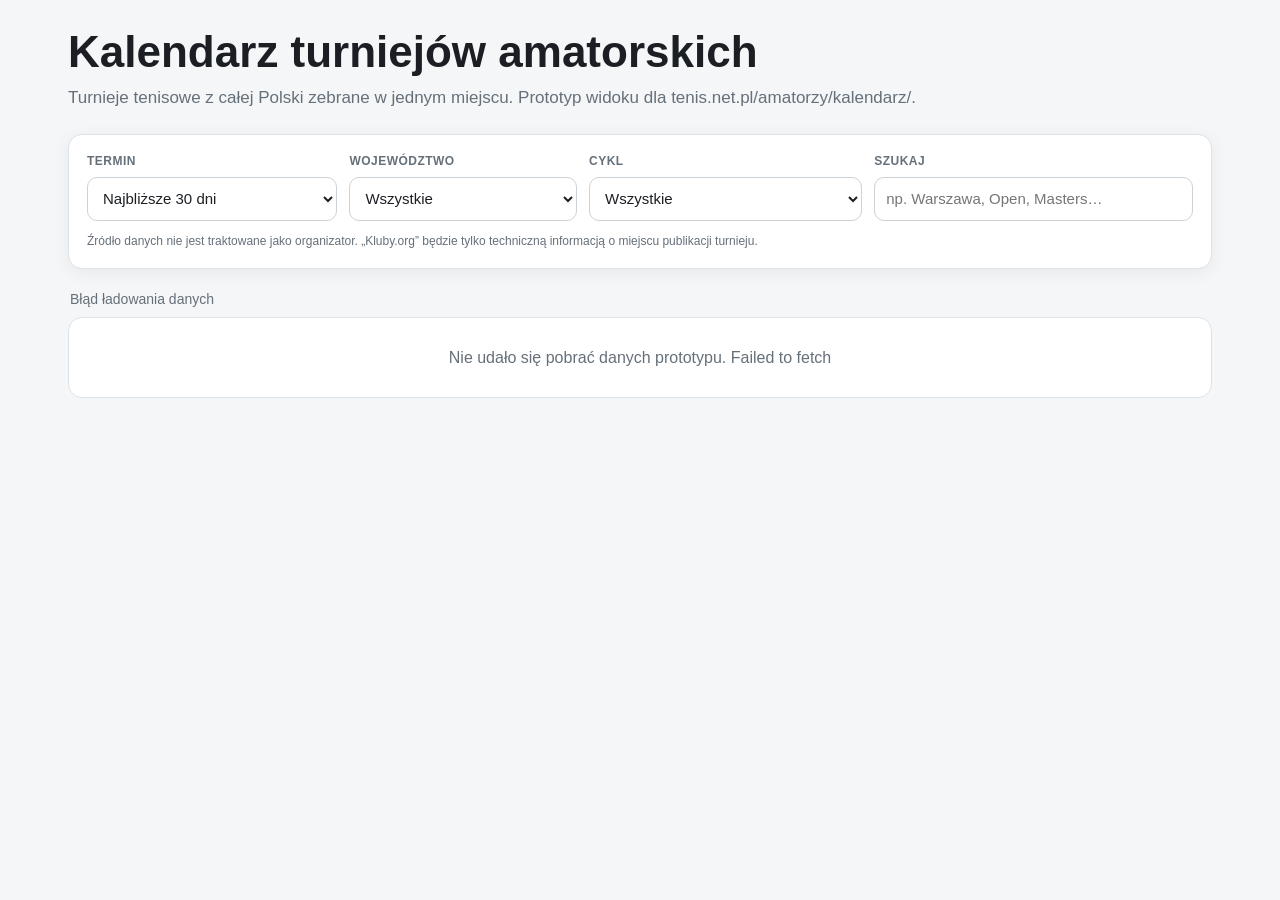
==== docs/index.html @ 8a34f580 "Dodaj pierwszy prototyp kalendarza" ====
<!doctype html>
<html lang="pl">
<head>
  <meta charset="utf-8">
  <meta name="viewport" content="width=device-width, initial-scale=1">
  <title>Kalendarz turniejów amatorskich — prototyp Tenis NET</title>
  <style>
    :root{
      --bg:#f5f6f7;--card:#fff;--text:#1b1f23;--muted:#66707a;--line:#dde2e6;
      --accent:#b51f2a;--accent-dark:#8e1720;--soft:#f7ecee;--ok:#1f7a43;
      --radius:14px;--shadow:0 4px 18px rgba(0,0,0,.06)
    }
    *{box-sizing:border-box}
    body{margin:0;background:var(--bg);color:var(--text);font:16px/1.45 Arial,Helvetica,sans-serif}
    .wrap{max-width:1180px;margin:0 auto;padding:28px 18px 60px}
    h1{font-size:clamp(28px,4vw,44px);line-height:1.08;margin:0 0 10px}
    .lead{color:var(--muted);font-size:17px;margin:0 0 24px}
    .panel{background:var(--card);border:1px solid var(--line);border-radius:var(--radius);box-shadow:var(--shadow);padding:18px;margin-bottom:20px}
    .filters{display:grid;grid-template-columns:1.1fr 1fr 1.2fr 1.4fr;gap:12px}
    label{display:block;font-size:12px;font-weight:700;text-transform:uppercase;letter-spacing:.04em;color:var(--muted);margin-bottom:6px}
    select,input{width:100%;min-height:44px;border:1px solid #cbd2d8;border-radius:10px;padding:9px 11px;background:white;color:var(--text);font-size:15px}
    .summary{display:flex;justify-content:space-between;gap:12px;align-items:center;margin:14px 2px 8px;color:var(--muted);font-size:14px}
    .summary strong{color:var(--text)}
    .list{display:grid;gap:12px}
    .event{display:grid;grid-template-columns:132px 1fr auto;gap:18px;align-items:center;background:var(--card);border:1px solid var(--line);border-radius:var(--radius);padding:16px 18px;box-shadow:var(--shadow)}
    .datebox{border-right:1px solid var(--line);padding-right:16px}
    .day{font-size:26px;font-weight:800;line-height:1.05}
    .month{font-size:13px;text-transform:uppercase;color:var(--muted);font-weight:700;margin-top:4px}
    .range{font-size:12px;color:var(--muted);margin-top:5px}
    .event h2{font-size:19px;line-height:1.25;margin:0 0 6px}
    .place{font-weight:700;margin-bottom:8px}
    .place span{font-weight:400;color:var(--muted)}
    .meta{display:flex;flex-wrap:wrap;gap:6px;margin-top:7px}
    .pill{font-size:12px;border:1px solid var(--line);background:#fafafa;padding:5px 8px;border-radius:999px}
    .cycle{background:var(--soft);border-color:#ebcbd0;color:var(--accent-dark);font-weight:700}
    .source{font-size:11px;color:#7c8791;margin-top:10px}
    .btn{display:inline-flex;align-items:center;justify-content:center;min-width:112px;min-height:42px;padding:8px 13px;border-radius:10px;background:var(--accent);color:#fff;text-decoration:none;font-weight:700;font-size:14px}
    .btn:hover{background:var(--accent-dark)}
    .empty,.error{background:var(--card);border:1px solid var(--line);border-radius:var(--radius);padding:28px;text-align:center;color:var(--muted)}
    .loading{padding:34px;text-align:center;color:var(--muted)}
    .note{font-size:12px;color:var(--muted);margin-top:12px}
    .warning{color:#9a5c00}
    @media(max-width:850px){
      .filters{grid-template-columns:1fr 1fr}
      .event{grid-template-columns:100px 1fr}.event .actions{grid-column:2}.datebox{align-self:start}
    }
    @media(max-width:560px){
      .wrap{padding:20px 12px 40px}.filters{grid-template-columns:1fr}.panel{padding:14px}
      .event{grid-template-columns:1fr;gap:10px;padding:15px}.datebox{border-right:0;border-bottom:1px solid var(--line);padding:0 0 10px;display:flex;align-items:baseline;gap:8px}.day{font-size:23px}.month{margin:0}.range{margin-left:auto}.event .actions{grid-column:1}.btn{width:100%}
      .summary{align-items:flex-start;flex-direction:column}
    }
  </style>
</head>
<body>
  <main class="wrap">
    <h1>Kalendarz turniejów amatorskich</h1>
    <p class="lead">Turnieje tenisowe z całej Polski zebrane w jednym miejscu. Prototyp widoku dla tenis.net.pl/amatorzy/kalendarz/.</p>

    <section class="panel" aria-label="Filtry kalendarza">
      <div class="filters">
        <div>
          <label for="range">Termin</label>
          <select id="range">
            <option value="7">Najbliższe 7 dni</option>
            <option value="30" selected>Najbliższe 30 dni</option>
            <option value="90">Najbliższe 3 miesiące</option>
            <option value="all">Wszystkie</option>
          </select>
        </div>
        <div>
          <label for="region">Województwo</label>
          <select id="region"><option value="">Wszystkie</option></select>
        </div>
        <div>
          <label for="cycle">Cykl</label>
          <select id="cycle"><option value="">Wszystkie</option></select>
        </div>
        <div>
          <label for="search">Szukaj</label>
          <input id="search" type="search" placeholder="np. Warszawa, Open, Masters…">
        </div>
      </div>
      <div class="note">Źródło danych nie jest traktowane jako organizator. „Kluby.org” będzie tylko techniczną informacją o miejscu publikacji turnieju.</div>
    </section>

    <div class="summary">
      <div id="counter">Ładowanie danych…</div>
      <div id="updated"></div>
    </div>

    <section id="events" class="list"><div class="loading">Ładowanie aktualnego kalendarza…</div></section>
  </main>

<script>
const DATA_URL='https://raw.githubusercontent.com/czerjac/kalendarz/main/data/turnieje.json';
const $=s=>document.querySelector(s);
let all=[];

const months=['stycznia','lutego','marca','kwietnia','maja','czerwca','lipca','sierpnia','września','października','listopada','grudnia'];
function esc(v=''){return String(v).replace(/[&<>"']/g,m=>({'&':'&amp;','<':'&lt;','>':'&gt;','"':'&quot;',"'":'&#039;'}[m]))}
function cap(v=''){return v ? v.charAt(0).toUpperCase()+v.slice(1) : v}
function cycleOf(e){return (e.cykl||'').trim() || 'brak'}
function parseDate(s){const [y,m,d]=s.split('-').map(Number);return new Date(y,m-1,d)}
function formatDate(e){
  const a=parseDate(e.data_od), b=parseDate(e.data_do||e.data_od);
  const same=e.data_od===e.data_do;
  return {
    day:same?String(a.getDate()):`${a.getDate()}–${b.getDate()}`,
    month:same?months[a.getMonth()]: (a.getMonth()===b.getMonth()?months[a.getMonth()]:`${months[a.getMonth()]} / ${months[b.getMonth()]}`),
    range:same?'':`${e.data_od} – ${e.data_do}`
  }
}
function addOptions(sel,values){
  const keep=sel.value;
  sel.innerHTML='<option value="">Wszystkie</option>'+values.map(v=>`<option value="${esc(v)}">${esc(cap(v))}</option>`).join('');
  if(values.includes(keep)) sel.value=keep;
}
function render(){
  const range=$('#range').value, region=$('#region').value, cycle=$('#cycle').value, q=$('#search').value.trim().toLocaleLowerCase('pl');
  const today=new Date(); today.setHours(0,0,0,0);
  let end=null;
  if(range!=='all'){end=new Date(today);end.setDate(end.getDate()+Number(range));}
  const rows=all.filter(e=>{
    const start=parseDate(e.data_od), finish=parseDate(e.data_do||e.data_od);
    if(finish<today) return false;
    if(end && start>end) return false;
    if(region && (e.wojewodztwo||'')!==region) return false;
    if(cycle && cycleOf(e)!==cycle) return false;
    if(q){
      const hay=[e.nazwa,e.miasto,e.miejsce,e.wojewodztwo,e.kategorie,e.typ_gry,e.poziom,cycleOf(e)].join(' ').toLocaleLowerCase('pl');
      if(!hay.includes(q)) return false;
    }
    return true;
  }).sort((a,b)=>a.data_od.localeCompare(b.data_od)||a.miasto.localeCompare(b.miasto,'pl'));

  $('#counter').innerHTML=`Znaleziono <strong>${rows.length}</strong> turniejów`;
  if(!rows.length){$('#events').innerHTML='<div class="empty">Brak turniejów spełniających wybrane kryteria.</div>';return;}
  $('#events').innerHTML=rows.map(e=>{
    const d=formatDate(e), cycle=cycleOf(e), woj=e.wojewodztwo||'do weryfikacji';
    const pills=[];
    pills.push(`<span class="pill cycle">Cykl: ${esc(cycle)}</span>`);
    if(e.kategorie) pills.push(`<span class="pill">${esc(e.kategorie)}</span>`);
    if(e.typ_gry) pills.push(`<span class="pill">${esc(e.typ_gry)}</span>`);
    if(e.poziom) pills.push(`<span class="pill">${esc(e.poziom)}</span>`);
    if(e.wpisowe) pills.push(`<span class="pill">Wpisowe: ${esc(e.wpisowe)}</span>`);
    return `<article class="event">
      <div class="datebox"><div class="day">${esc(d.day)}</div><div class="month">${esc(d.month)}</div><div class="range">${esc(d.range)}</div></div>
      <div>
        <h2>${esc(e.nazwa)}</h2>
        <div class="place">${esc(e.miasto||'Miejsce do uzupełnienia')} <span>· ${esc(cap(woj))}</span></div>
        ${e.miejsce?`<div class="note">${esc(e.miejsce)}</div>`:''}
        <div class="meta">${pills.join('')}</div>
        <div class="source">Źródło danych: ${esc(e.zrodlo||'')}</div>
      </div>
      <div class="actions">${e.url?`<a class="btn" href="${esc(e.url)}" target="_blank" rel="noopener">Szczegóły</a>`:''}</div>
    </article>`
  }).join('');
}

async function init(){
  try{
    const r=await fetch(DATA_URL+'?t='+Date.now(),{cache:'no-store'});
    if(!r.ok) throw new Error('HTTP '+r.status);
    const data=await r.json();
    all=data.turnieje||[];
    const regions=[...new Set(all.map(e=>e.wojewodztwo).filter(Boolean))].sort((a,b)=>a.localeCompare(b,'pl'));
    const cycles=[...new Set(all.map(cycleOf))].sort((a,b)=>a==='brak'?1:b==='brak'?-1:a.localeCompare(b,'pl'));
    addOptions($('#region'),regions);addOptions($('#cycle'),cycles);
    const stamp=data.regiony_aktualizacja_utc||data.wygenerowano_utc;
    if(stamp){const d=new Date(stamp);$('#updated').textContent='Aktualizacja danych: '+d.toLocaleString('pl-PL');}
    if(data.liczba_turniejow_bez_wojewodztwa){$('#updated').innerHTML+=` · <span class="warning">bez województwa: ${data.liczba_turniejow_bez_wojewodztwa}</span>`;}
    ['range','region','cycle'].forEach(id=>$('#'+id).addEventListener('change',render));
    $('#search').addEventListener('input',render);
    render();
  }catch(err){
    $('#events').innerHTML='<div class="error">Nie udało się pobrać danych prototypu. '+esc(err.message)+'</div>';
    $('#counter').textContent='Błąd ładowania danych';
  }
}
init();
</script>
</body>
</html>
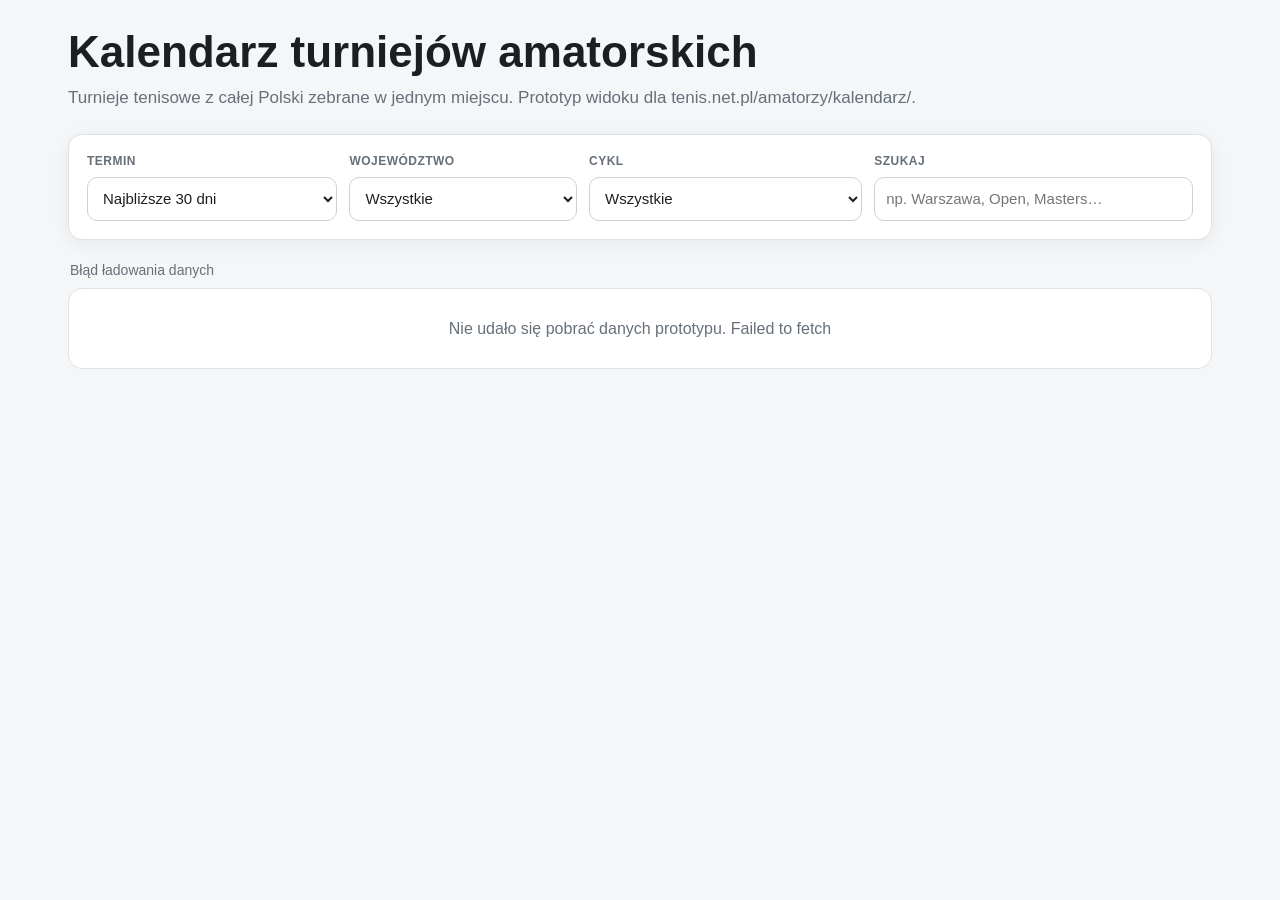
==== commit 032b355d: "Usuń oznaczenie źródła danych z prototypu" ====
--- a/docs/index.html
+++ b/docs/index.html
@@ -33,7 +33,6 @@
     .meta{display:flex;flex-wrap:wrap;gap:6px;margin-top:7px}
     .pill{font-size:12px;border:1px solid var(--line);background:#fafafa;padding:5px 8px;border-radius:999px}
     .cycle{background:var(--soft);border-color:#ebcbd0;color:var(--accent-dark);font-weight:700}
-    .source{font-size:11px;color:#7c8791;margin-top:10px}
     .btn{display:inline-flex;align-items:center;justify-content:center;min-width:112px;min-height:42px;padding:8px 13px;border-radius:10px;background:var(--accent);color:#fff;text-decoration:none;font-weight:700;font-size:14px}
     .btn:hover{background:var(--accent-dark)}
     .empty,.error{background:var(--card);border:1px solid var(--line);border-radius:var(--radius);padding:28px;text-align:center;color:var(--muted)}
@@ -80,7 +79,6 @@
           <input id="search" type="search" placeholder="np. Warszawa, Open, Masters…">
         </div>
       </div>
-      <div class="note">Źródło danych nie jest traktowane jako organizator. „Kluby.org” będzie tylko techniczną informacją o miejscu publikacji turnieju.</div>
     </section>
 
     <div class="summary">
@@ -150,7 +148,6 @@
         <div class="place">${esc(e.miasto||'Miejsce do uzupełnienia')} <span>· ${esc(cap(woj))}</span></div>
         ${e.miejsce?`<div class="note">${esc(e.miejsce)}</div>`:''}
         <div class="meta">${pills.join('')}</div>
-        <div class="source">Źródło danych: ${esc(e.zrodlo||'')}</div>
       </div>
       <div class="actions">${e.url?`<a class="btn" href="${esc(e.url)}" target="_blank" rel="noopener">Szczegóły</a>`:''}</div>
     </article>`
